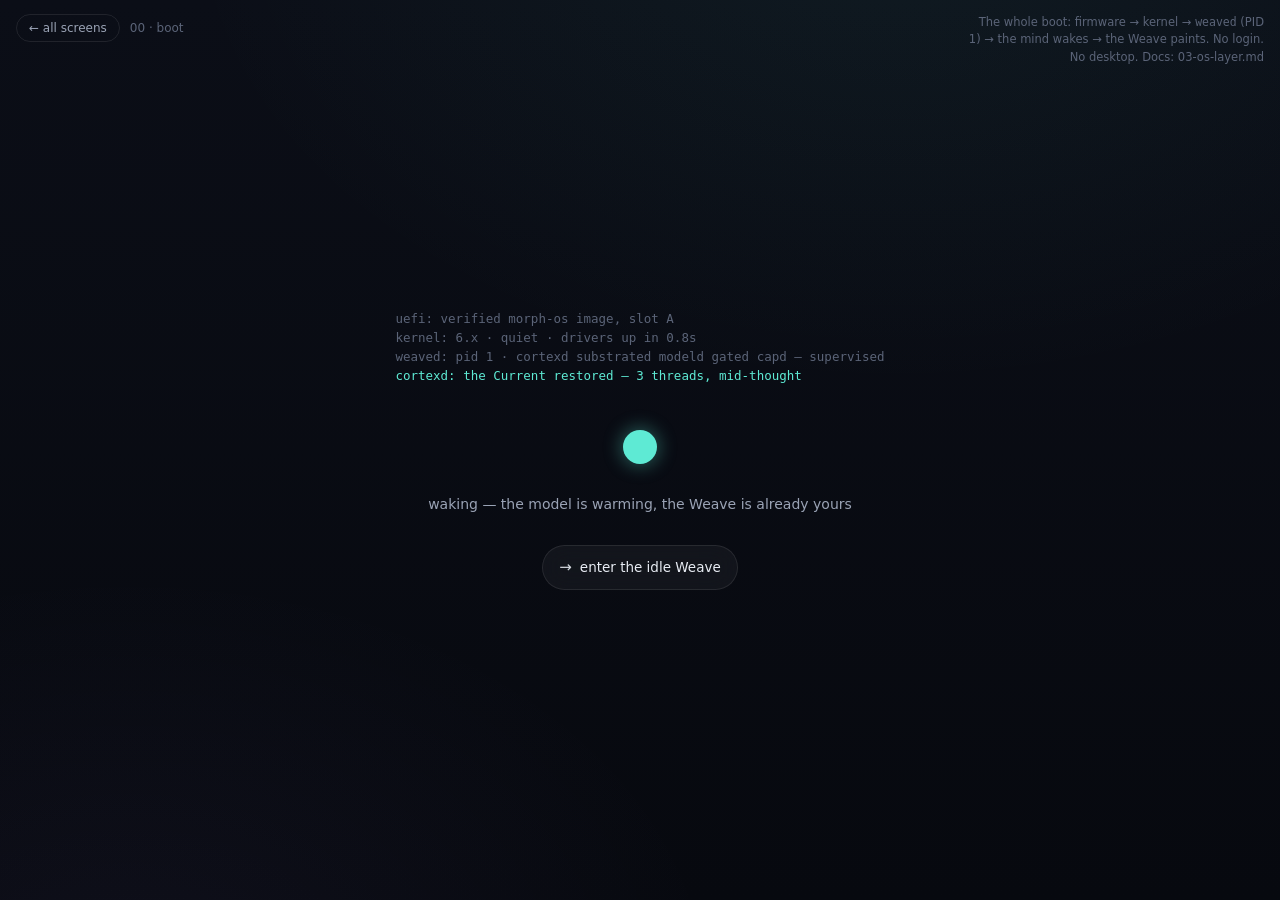
==== mockups/00-boot.html @ 4d8ed453 "Design foundation: Morph, a standalone AI-native OS — architecture docs + clickable mockups Concept/" ====
<!DOCTYPE html>
<html lang="en">
<head>
<meta charset="utf-8">
<meta name="viewport" content="width=device-width, initial-scale=1">
<title>Morph — boot</title>
<link rel="stylesheet" href="shell.css">
<style>
  .bootwrap { height: 100vh; display: flex; align-items: center; justify-content: center;
              flex-direction: column; gap: 30px; }
  .bootlog { font-family: ui-monospace, monospace; font-size: 12.5px; color: var(--ink-faint);
             text-align: left; min-height: 90px; }
  .bootlog div { opacity: 0; animation: bootline .3s ease forwards; }
  .bootlog div:nth-child(1) { animation-delay: .2s; }
  .bootlog div:nth-child(2) { animation-delay: .9s; }
  .bootlog div:nth-child(3) { animation-delay: 1.6s; }
  .bootlog div:nth-child(4) { animation-delay: 2.2s; color: var(--presence); }
  @keyframes bootline { to { opacity: 1; } }
  .bigpresence { width: 34px; height: 34px; opacity: 0; animation: bootline .8s ease 2.8s forwards; }
  .wake { font-size: 14px; color: var(--ink-dim); opacity: 0; animation: bootline .8s ease 3.4s forwards; }
  .enter { opacity: 0; animation: bootline .8s ease 4.2s forwards; }
</style>
</head>
<body>
<nav class="mock-nav"><a href="index.html">← all screens</a><span>00 · boot</span></nav>
<div class="mock-note">The whole boot: firmware → kernel → <code>weaved</code> (PID 1) →
the mind wakes → the Weave paints. No login. No desktop. Docs: 03-os-layer.md</div>

<div class="bootwrap">
  <div class="bootlog">
    <div>uefi: verified morph-os image, slot A</div>
    <div>kernel: 6.x · quiet · drivers up in 0.8s</div>
    <div>weaved: pid 1 · cortexd substrated modeld gated capd — supervised</div>
    <div>cortexd: the Current restored — 3 threads, mid-thought</div>
  </div>

  <div class="presence bigpresence"></div>
  <div class="wake">waking — the model is warming, the Weave is already yours</div>

  <div class="enter">
    <a class="surface-chip" href="01-desktop-idle.html" style="text-decoration:none">
      <span class="glyph">→</span> enter the idle Weave
    </a>
  </div>
</div>
</body>
</html>
---- mockups/shell.css ----
/* ================================================================
   Morph — the Weave shell styling (shared by all mockup screens)
   Self-contained: system fonts only, no external assets.
   ================================================================ */

:root {
  --bg-0: #07090f;
  --bg-1: #0b0e17;
  --bg-2: #10141f;
  --ink: #e8ecf4;
  --ink-dim: #9aa3b5;
  --ink-faint: #5b6478;
  --presence: #5eead4;        /* the mind: teal glow */
  --presence-dim: rgba(94, 234, 212, .35);
  --foresight: #a78bfa;       /* prediction: violet */
  --curiosity: #fbbf24;       /* questions: amber */
  --danger: #f87171;
  --cloud: #7dd3fc;           /* cloud escalation: sky */
  --glass: rgba(255, 255, 255, .045);
  --glass-hi: rgba(255, 255, 255, .08);
  --stroke: rgba(255, 255, 255, .09);
  --stroke-hi: rgba(255, 255, 255, .16);
  --radius: 18px;
  --ease-form: cubic-bezier(.22, 1.2, .36, 1);
  --ease-fade: cubic-bezier(.4, 0, .2, 1);
}

* { margin: 0; padding: 0; box-sizing: border-box; }

html, body { height: 100%; }

body {
  background:
    radial-gradient(1200px 800px at 70% -10%, rgba(94, 234, 212, .06), transparent 60%),
    radial-gradient(1000px 700px at 10% 110%, rgba(167, 139, 250, .05), transparent 60%),
    linear-gradient(180deg, var(--bg-1), var(--bg-0));
  color: var(--ink);
  font-family: system-ui, -apple-system, "Segoe UI", Roboto, sans-serif;
  font-size: 15px;
  line-height: 1.5;
  overflow: hidden;
  -webkit-font-smoothing: antialiased;
}

/* ---------- the canvas & zones ---------- */

.weave {
  position: relative;
  display: grid;
  grid-template-columns: 1fr 300px;
  grid-template-rows: 1fr auto;
  gap: 20px;
  height: 100vh;
  padding: 26px;
}

.stage-zone {
  grid-column: 1; grid-row: 1;
  position: relative;
  display: flex;
  align-items: center;
  justify-content: center;
  min-height: 0;
}

.rail {
  grid-column: 2; grid-row: 1 / span 2;
  display: flex; flex-direction: column; gap: 14px;
  overflow-y: auto;
  padding: 4px 2px;
  margin-top: 76px;   /* clear the fixed mockup note */
}

.intent-zone {
  grid-column: 1; grid-row: 2;
  display: flex; align-items: center; gap: 16px;
  justify-content: center;
}

/* ---------- the stage ---------- */

.stage {
  position: relative;
  max-width: min(680px, 90%);
  border-radius: calc(var(--radius) + 6px);
  background: var(--bg-2);
  border: 1px solid var(--stroke);
  box-shadow:
    0 30px 80px rgba(0, 0, 0, .55),
    0 0 0 1px rgba(0, 0, 0, .3),
    0 0 90px -30px var(--presence-dim);
  overflow: hidden;
}

.stage-caption {
  position: absolute; left: 18px; bottom: 14px;
  font-size: 12.5px; color: var(--ink-dim);
  background: rgba(7, 9, 15, .6);
  backdrop-filter: blur(8px);
  padding: 5px 12px; border-radius: 999px;
  border: 1px solid var(--stroke);
}

/* ---------- the tool halo ---------- */

.halo {
  position: absolute;
  display: flex; gap: 10px;
  z-index: 5;
}
.halo.top    { top: 6%;  left: 50%; transform: translateX(-50%); }
.halo.left   { left: 2%;  top: 50%; transform: translateY(-50%); flex-direction: column; }
.halo.bottom { bottom: 12%; left: 50%; transform: translateX(-50%); }

.surface-chip {
  display: inline-flex; align-items: center; gap: 8px;
  padding: 10px 16px;
  border-radius: 999px;
  background: var(--glass);
  border: 1px solid var(--stroke);
  backdrop-filter: blur(14px);
  color: var(--ink);
  font-size: 13.5px;
  cursor: pointer;
  white-space: nowrap;
  transition: border-color .2s var(--ease-fade), background .2s var(--ease-fade),
              transform .2s var(--ease-fade);
}
.surface-chip:hover {
  border-color: var(--presence-dim);
  background: var(--glass-hi);
  transform: translateY(-1px);
}
.surface-chip .glyph { font-size: 15px; opacity: .9; }
.surface-chip.cloud::after {
  content: "cloud"; font-size: 10px; letter-spacing: .06em;
  color: var(--cloud); border: 1px solid rgba(125, 211, 252, .35);
  border-radius: 999px; padding: 1px 7px; margin-left: 2px;
}

/* ---------- materialize / dissolve ---------- */

.materialize {
  animation: materialize .5s var(--ease-form) both;
}
.materialize.d1 { animation-delay: .08s; }
.materialize.d2 { animation-delay: .16s; }
.materialize.d3 { animation-delay: .24s; }
.materialize.d4 { animation-delay: .32s; }
.materialize.d5 { animation-delay: .40s; }

@keyframes materialize {
  from { opacity: 0; transform: scale(.88) translateY(8px); filter: blur(10px); }
  to   { opacity: 1; transform: scale(1) translateY(0);     filter: blur(0); }
}

.dissolving {
  animation: dissolve .35s var(--ease-fade) both;
  pointer-events: none;
}
@keyframes dissolve {
  to { opacity: 0; transform: scale(.92); filter: blur(8px); }
}

.hidden { display: none !important; }

/* ---------- the foresight rail ---------- */

.rail-title {
  font-size: 11px; letter-spacing: .14em; text-transform: uppercase;
  color: var(--ink-faint); padding: 4px 6px 0;
}

.rail-card {
  border-radius: var(--radius);
  background: var(--glass);
  border: 1px solid var(--stroke);
  backdrop-filter: blur(14px);
  padding: 14px;
  cursor: pointer;
  transition: border-color .2s var(--ease-fade), background .2s var(--ease-fade);
}
.rail-card:hover { border-color: var(--stroke-hi); background: var(--glass-hi); }

.rail-card.suggestion { border-left: 3px solid var(--foresight); }
.rail-card.question   { border-left: 3px solid var(--curiosity); }

.rail-card h4 { font-size: 13.5px; font-weight: 600; margin-bottom: 3px; }
.rail-card p  { font-size: 12.5px; color: var(--ink-dim); }

.confidence {
  display: inline-block; font-size: 10.5px; color: var(--foresight);
  border: 1px solid rgba(167, 139, 250, .35); border-radius: 999px;
  padding: 1px 8px; margin-top: 8px;
}

.why {
  margin-top: 9px; font-size: 12px; color: var(--ink-dim);
  border-top: 1px dashed var(--stroke); padding-top: 8px;
  display: none;
}
.rail-card.open .why { display: block; }
.why-toggle {
  font-size: 11px; color: var(--ink-faint); margin-top: 8px;
  background: none; border: none; cursor: pointer; padding: 0;
}
.why-toggle:hover { color: var(--ink-dim); }

.dismiss-row { display: flex; gap: 6px; margin-top: 10px; }
.dismiss-row button {
  font-size: 11px; padding: 4px 10px; border-radius: 999px;
  background: none; border: 1px solid var(--stroke); color: var(--ink-dim);
  cursor: pointer;
}
.dismiss-row button:hover { border-color: var(--stroke-hi); color: var(--ink); }

/* related-content thumbnails */
.thumb-grid { display: grid; grid-template-columns: repeat(3, 1fr); gap: 8px; margin-top: 10px; }
.thumb-grid svg { width: 100%; height: auto; border-radius: 10px; display: block;
                  border: 1px solid var(--stroke); cursor: pointer; }
.thumb-grid svg:hover { border-color: var(--presence-dim); }

/* ---------- the intent bar & presence ---------- */

.presence {
  position: relative; width: 14px; height: 14px; flex: none;
}
.presence::before {
  content: ""; position: absolute; inset: 0; border-radius: 50%;
  background: var(--presence);
  box-shadow: 0 0 18px 2px var(--presence-dim);
  animation: breathe 3.2s ease-in-out infinite;
}
@keyframes breathe {
  0%, 100% { transform: scale(.82); opacity: .75; }
  50%      { transform: scale(1.08); opacity: 1; }
}
.presence.thinking::before { animation-duration: 1.1s; }
.presence.asking::before   { background: var(--curiosity);
                             box-shadow: 0 0 18px 2px rgba(251, 191, 36, .4); }
.presence.dreaming::before { animation-duration: 6s; opacity: .5; }

.intent-bar {
  display: flex; align-items: center; gap: 12px;
  width: min(560px, 70%);
  padding: 13px 20px;
  border-radius: 999px;
  background: var(--glass);
  border: 1px solid var(--stroke);
  backdrop-filter: blur(16px);
  box-shadow: 0 10px 40px rgba(0, 0, 0, .35);
}
.intent-bar input {
  flex: 1; background: none; border: none; outline: none;
  color: var(--ink); font-size: 14.5px; font-family: inherit;
}
.intent-bar input::placeholder { color: var(--ink-faint); }

.dial-mini {
  font-size: 10.5px; letter-spacing: .05em; color: var(--ink-faint);
  border: 1px solid var(--stroke); border-radius: 999px; padding: 3px 10px;
  white-space: nowrap;
}
.dial-mini b { color: var(--presence); font-weight: 600; }

/* ---------- consent / gate cards ---------- */

.gate-card {
  border-radius: var(--radius);
  border: 1px solid rgba(125, 211, 252, .3);
  background: rgba(125, 211, 252, .05);
  padding: 16px;
}
.gate-card.irreversible {
  border-color: rgba(248, 113, 113, .35);
  background: rgba(248, 113, 113, .05);
}
.gate-card h4 { font-size: 13.5px; margin-bottom: 6px; }
.gate-card p  { font-size: 12.5px; color: var(--ink-dim); }
.gate-card .redaction { color: var(--cloud); font-family: ui-monospace, monospace; font-size: 12px; }
.gate-actions { display: flex; gap: 8px; margin-top: 12px; }
.gate-actions button {
  font-size: 12.5px; padding: 7px 16px; border-radius: 999px; cursor: pointer;
  border: 1px solid var(--stroke); background: var(--glass); color: var(--ink);
}
.gate-actions button.primary { border-color: var(--presence-dim); color: var(--presence); }
.gate-actions button.danger  { border-color: rgba(248,113,113,.4); color: var(--danger); }

/* ---------- generic panels, journal, misc ---------- */

.panel {
  border-radius: var(--radius);
  background: var(--glass);
  border: 1px solid var(--stroke);
  backdrop-filter: blur(14px);
  padding: 16px;
}
.panel h3 { font-size: 13px; letter-spacing: .1em; text-transform: uppercase;
            color: var(--ink-faint); margin-bottom: 10px; font-weight: 600; }

.journal-row {
  display: flex; align-items: center; gap: 10px;
  padding: 9px 4px; border-bottom: 1px solid var(--stroke);
  font-size: 13px;
}
.journal-row:last-child { border-bottom: none; }
.journal-row .who { font-size: 10.5px; padding: 2px 8px; border-radius: 999px;
                    border: 1px solid var(--stroke); color: var(--ink-dim); flex: none; }
.journal-row .who.ai { color: var(--presence); border-color: var(--presence-dim); }
.journal-row .what { flex: 1; color: var(--ink); }
.journal-row .undo { font-size: 11.5px; color: var(--ink-dim); background: none;
                     border: 1px solid var(--stroke); border-radius: 999px;
                     padding: 3px 12px; cursor: pointer; flex: none; }
.journal-row .undo:hover { color: var(--ink); border-color: var(--stroke-hi); }
.journal-row .locked { font-size: 11px; color: var(--danger); flex: none; }

/* ---------- mockup chrome (not part of the OS) ---------- */

.mock-nav {
  position: fixed; top: 14px; left: 16px; z-index: 50;
  display: flex; gap: 10px; align-items: center;
  font-size: 12px; color: var(--ink-faint);
}
.mock-nav a { color: var(--ink-dim); text-decoration: none;
              border: 1px solid var(--stroke); border-radius: 999px; padding: 4px 12px; }
.mock-nav a:hover { color: var(--ink); border-color: var(--stroke-hi); }
.mock-note {
  position: fixed; top: 14px; right: 16px; z-index: 50;
  font-size: 11.5px; color: var(--ink-faint); max-width: 300px; text-align: right;
}

/* ---------- launcher (index.html) ---------- */

.launcher {
  height: 100vh; overflow-y: auto; padding: 60px 24px;
  display: flex; flex-direction: column; align-items: center;
}
.launcher header { text-align: center; max-width: 640px; margin-bottom: 40px; }
.launcher h1 { font-size: 30px; font-weight: 650; letter-spacing: -.02em; }
.launcher h1 span { color: var(--presence); }
.launcher header p { color: var(--ink-dim); margin-top: 10px; font-size: 15px; }

.screen-grid {
  display: grid; grid-template-columns: repeat(auto-fill, minmax(250px, 1fr));
  gap: 14px; width: min(1080px, 100%);
}
.screen-card {
  display: block; text-decoration: none; color: var(--ink);
  border-radius: var(--radius); border: 1px solid var(--stroke);
  background: var(--glass); padding: 18px;
  transition: border-color .2s, background .2s, transform .2s;
}
.screen-card:hover { border-color: var(--presence-dim); background: var(--glass-hi);
                     transform: translateY(-2px); }
.screen-card .num { font-size: 11px; color: var(--ink-faint); letter-spacing: .12em; }
.screen-card h3 { font-size: 15.5px; margin: 6px 0 4px; font-weight: 600; }
.screen-card p { font-size: 12.5px; color: var(--ink-dim); }

.legend { width: min(1080px, 100%); margin-top: 36px; }
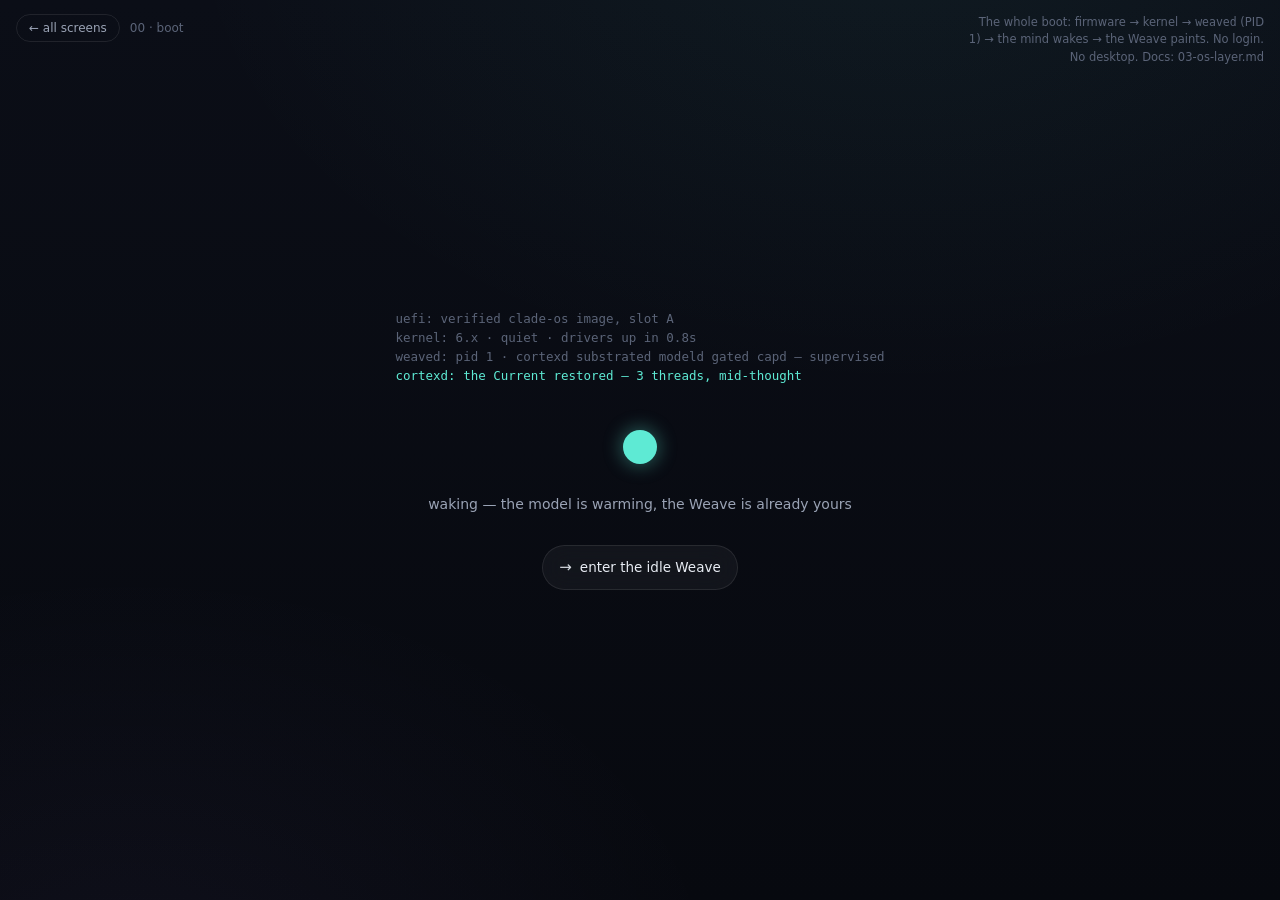
==== commit 17e4b328: "Name the OS: Clade Adopt Clade (Greek klados, 'branch' — a common ancestor and all its descendants) " ====
--- a/mockups/00-boot.html
+++ b/mockups/00-boot.html
@@ -3,7 +3,7 @@
 <head>
 <meta charset="utf-8">
 <meta name="viewport" content="width=device-width, initial-scale=1">
-<title>Morph — boot</title>
+<title>Clade — boot</title>
 <link rel="stylesheet" href="shell.css">
 <style>
   .bootwrap { height: 100vh; display: flex; align-items: center; justify-content: center;
@@ -28,7 +28,7 @@
 
 <div class="bootwrap">
   <div class="bootlog">
-    <div>uefi: verified morph-os image, slot A</div>
+    <div>uefi: verified clade-os image, slot A</div>
     <div>kernel: 6.x · quiet · drivers up in 0.8s</div>
     <div>weaved: pid 1 · cortexd substrated modeld gated capd — supervised</div>
     <div>cortexd: the Current restored — 3 threads, mid-thought</div>
--- a/mockups/shell.css
+++ b/mockups/shell.css
@@ -1,5 +1,5 @@
 /* ================================================================
-   Morph — the Weave shell styling (shared by all mockup screens)
+   Clade — the Weave shell styling (shared by all mockup screens)
    Self-contained: system fonts only, no external assets.
    ================================================================ */
 
